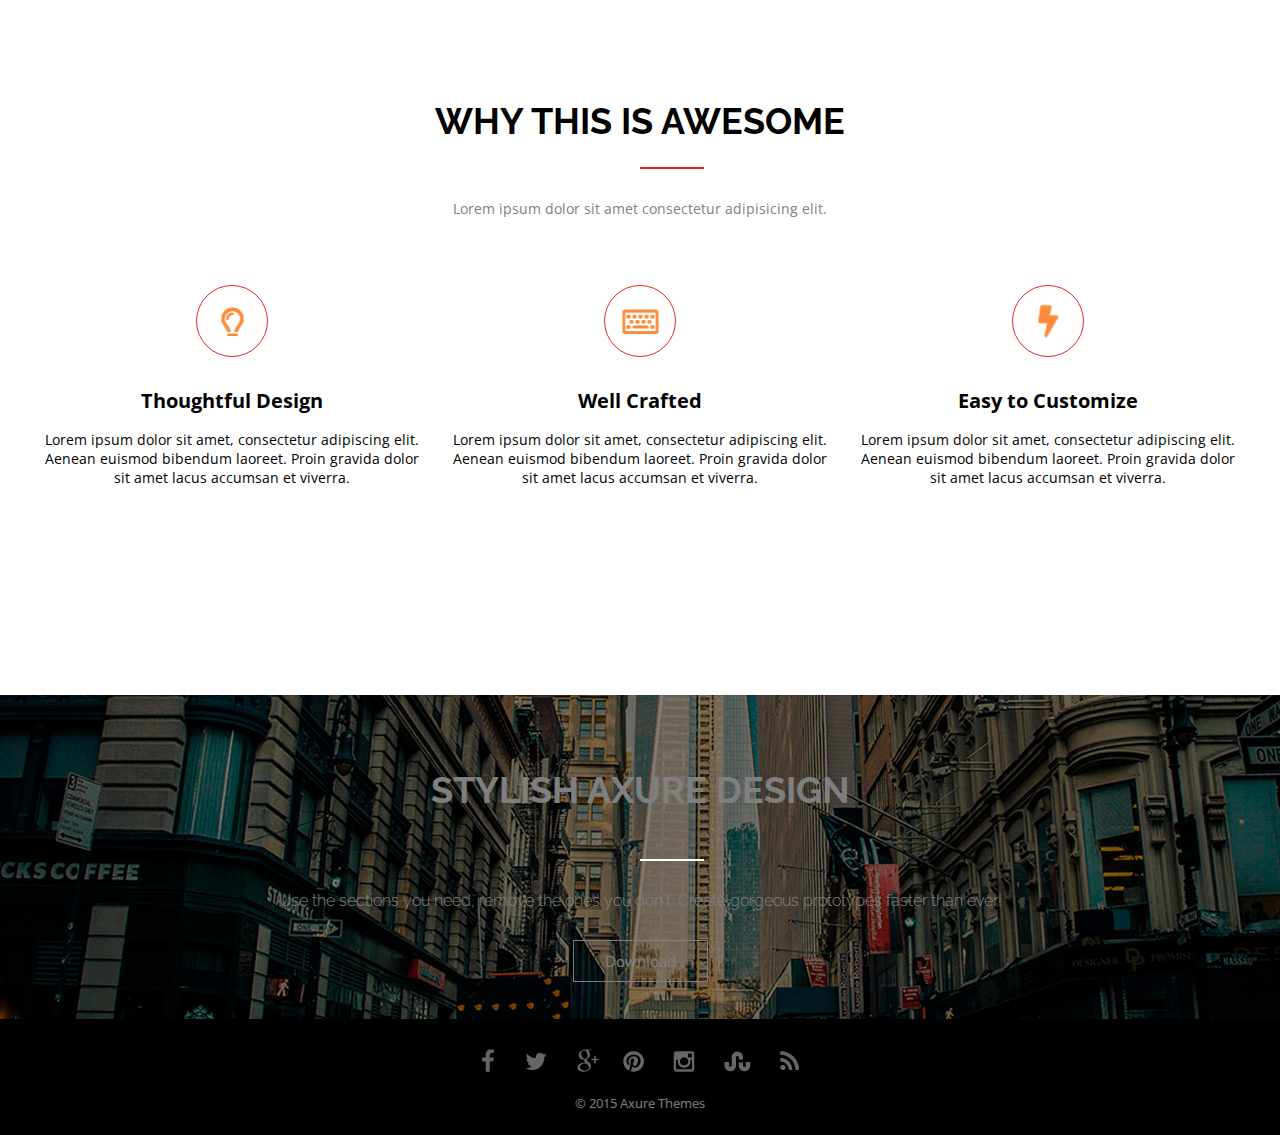
==== index.html @ c429e190 "lesson_3" ====
<!DOCTYPE html>
<html lang="en">
<head>
    <meta charset="UTF-8">
    <meta http-equiv="X-UA-Compatible" content="IE=edge">
    <meta name="viewport" content="width=device-width, initial-scale=1.0">
    <title>lessan_2</title>
    <link rel="stylesheet" href="style.css">
    <link rel="preconnect" href="https://fonts.gstatic.com">
    <link href="https://fonts.googleapis.com/css2?family=Raleway:ital,wght@0,200;0,300;0,400;0,500;0,600;0,700;1,200;1,300;1,400;1,500;1,600;1,700&display=swap" rel="stylesheet">  
    <link rel="preconnect" href="https://fonts.gstatic.com">
    <link href="https://fonts.googleapis.com/css2?family=Open+Sans:ital,wght@0,300;0,400;0,600;0,700;0,800;1,300;1,400;1,600;1,700;1,800&display=swap" rel="stylesheet">
</head>
<body>
    <section>
        <section class="cap">
            <h1 class="textLight">WHY THIS IS AWESOME</h1>
            <h1 class="separator"></h1>
            <p class="text">Lorem ipsum dolor sit amet consectetur adipisicing elit. </p>
            <div class="blockMain">
                <div class="blockContainer">
                    <div class="blockImage"> <img src="./icons/noname image.jpg" alt="" width="23px" height="30px"></div>
                    <div class="blockText">
                        <h2>Thoughtful Design</h2>
                        <p>Lorem ipsum dolor sit amet, consectetur adipiscing 
                            elit. Aenean euismod bibendum laoreet. Proin gravida  dolor sit amet lacus accumsan et viverra.</p>
                    </div>
                </div>

                <div class="blockContainer">
                    <div class="blockImage"> <img src="./icons/noname image.png" alt="" width="37px" height="26px"></div>
                    <div class="blockText">
                        <h2>Well Crafted</h2>
                        <p>Lorem ipsum dolor sit amet, consectetur adipiscing 
                            elit. Aenean euismod bibendum laoreet. Proin gravida  dolor sit amet lacus accumsan et viverra.</p>
                    </div>
                </div>

                <div class="blockContainer">
                    <div class="blockImage"> <img src="./icons/noname image (1).jpg" alt="" width="21px" height="33px"></div>
                    <div class="blockText">
                        <h2>Easy to Customize</h2>
                        <p>Lorem ipsum dolor sit amet, consectetur adipiscing 
                            elit. Aenean euismod bibendum laoreet. Proin gravida  dolor sit amet lacus accumsan et viverra.</p>
                    </div>
                </div>

            </div>
        </section>

        <section class="background">
            <div class="blockBackground">
                <div class="blockBackgroundText"><h1 class="textDark">STYLISH AXURE DESIGN</h1>
                <h1 class="separatorCenter"></h1>
                <p class="textCenter">Use the sections you need, remove the ones you don't.  Create gorgeous prototypes faster than ever!</p><div>
                <form action="">
                    <input type="button" value="Download">
                </form>
            </div>
        
            <div class="centerFooter">
                <img class="centerImage" src="./icons/noname image (3).png" alt="">
                <p class="centerText">© 2015 Axure Themes</p>
            </div>
        </section>
    </main>
      
</body>
</html>
---- style.css ----
* {
    margin: 0;
    outline: none;
    font-family: 'Open Sans', sans-serif;
}

html {
    font-size: 14px;
}

html,
body {
    height: 100%;
}

main {
    max-width: 1400px;
    width: 100%;
    margin: 0 auto;
    padding: 2rem;
    
}

.cap { 
    height: 595px;
    padding: 100px 28px 0 28px;
    text-align: center;
}

h1 {
    font-family:'Raleway', sans-serif;
    font-size: 36px;
    text-align: center;
}

h1.textDark {
    color: white;  
}


h2 {
    font-size: 20px;
    text-align: center;
    font-weight: 700;
    margin-top: 30px;
}

p {
    text-align: center;
    margin-top: 16px;
}

.centerText {
    text-align: center;
    font-size: 13px;
    font-weight: 400;
    color: white;
    margin-top: 18px;
}

.separator::after {
    content: '';
    width: 64px;
    height: 2px;
   background-color: #E72424;
   margin-top: 25px;
   position: absolute;
}

.separatorCenter::after {
    content: '';
    width: 64px;
    height: 2px;
   background-color: white;
   margin-top: 48px;
   position: absolute;
}

.text {
    font-size: 14px;
    color: gray;
    margin-top: 57px;
    text-align: center;
    font-family: 'Open Sans', sans-serif;
}

.textCenter {
    font-size: 16px;
    color: white;
    margin-top: 80px;
    text-align: center;
    font-family: 'Raleway', sans-serif;
    font-weight: 300;
}

.blockMain {
    width: 100%;
    display: flex;
    margin-top: 67px;
 
}

.blockContainer {
    width: calc(100% / 3);
    padding-left: 16px;
    padding-right: 16px;
}

.blockImage {
    width: 70px;
    height: 70px;
    border-radius: 50%;
    border: 1px solid #E72424;
    overflow: hidden;
    margin: auto;
    position: relative;
}

.blockImage img {
  top: 50%;
  left: 50%;
  transform: translateY(-50%) translateX(-50%);
  position: absolute;
}

.background {
    position: relative;
}

.blockBackground::before {
    content: "";
    height: 100%;
    width: 100%;
    background-color: rgba(0,0,0,.5);
    position: absolute;
}

.blockBackground {
    background-image: url(background/section.png);
}

.blockBackgroundText {
    padding-top: 74px;
    text-align: center;
}


input {
    background-color: transparent;
    width: 135px;
    height: 42px;
    color: white;
    font-size: 15px;
    font-family: 'Open Sans', sans-serif;
    margin-top: 30px;
    margin-bottom: 37px;
    border: 1px solid white;
}

.centerFooter {
    background-color: black;
    text-align: center;
    height: 101px;
    padding-bottom: 15px;
}

.centerImage {
    margin-top: 30px;
}
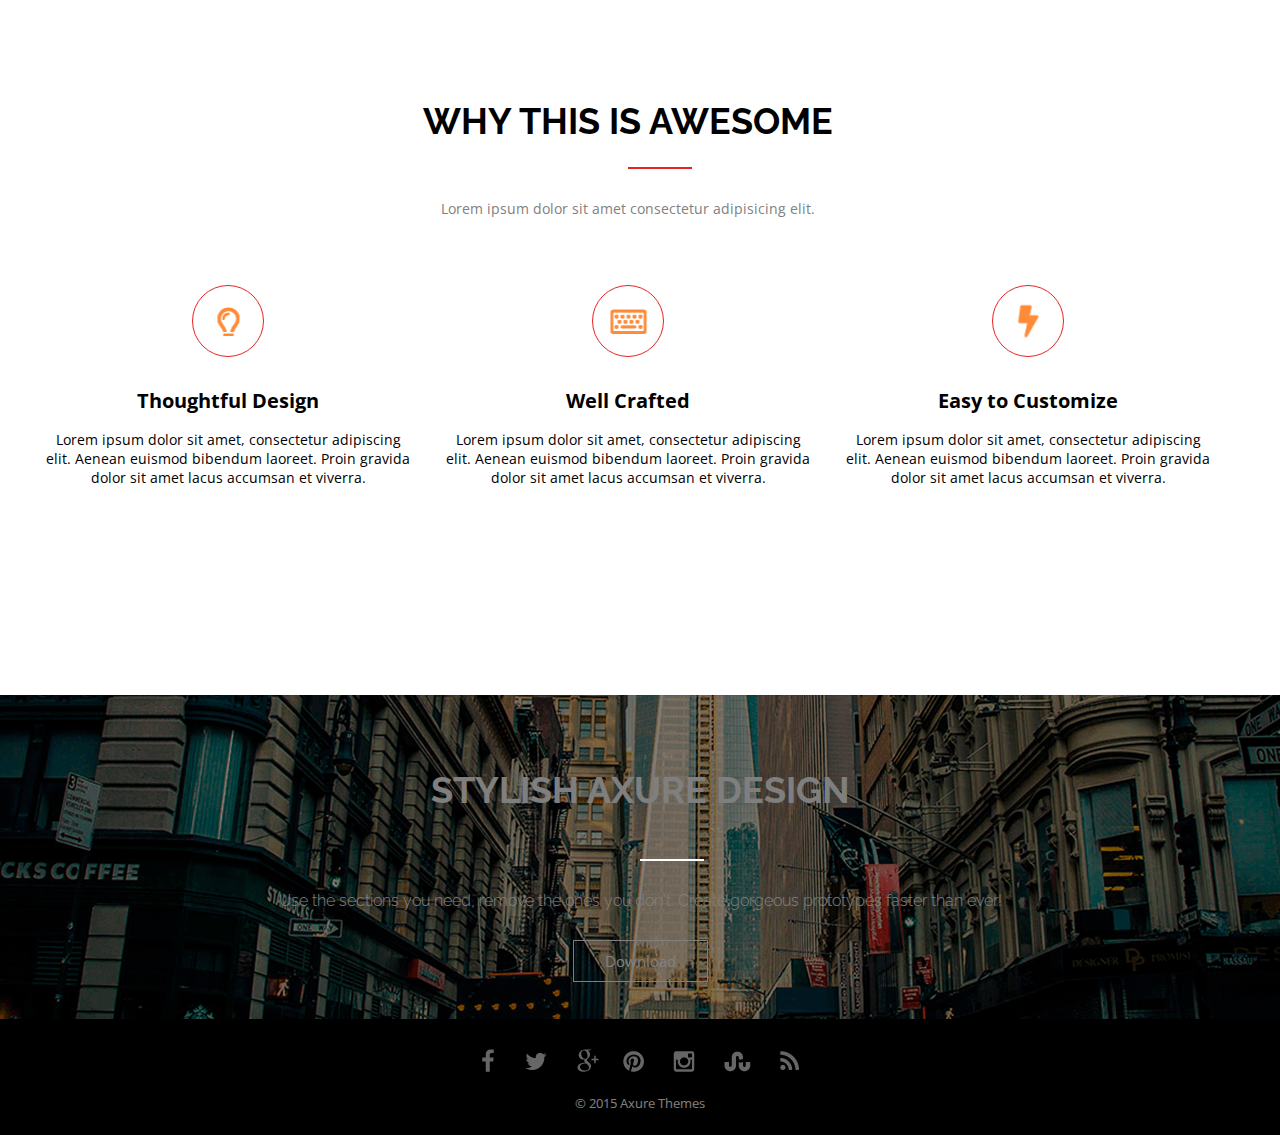
==== commit 1edd2ba4: "lesson_3 (исправлен)" ====
--- a/index.html
+++ b/index.html
@@ -12,7 +12,7 @@
     <link href="https://fonts.googleapis.com/css2?family=Open+Sans:ital,wght@0,300;0,400;0,600;0,700;0,800;1,300;1,400;1,600;1,700;1,800&display=swap" rel="stylesheet">
 </head>
 <body>
-    <section>
+    <main>
         <section class="cap">
             <h1 class="textLight">WHY THIS IS AWESOME</h1>
             <h1 class="separator"></h1>
--- a/style.css
+++ b/style.css
@@ -17,12 +17,11 @@
     max-width: 1400px;
     width: 100%;
     margin: 0 auto;
-    padding: 2rem;
-    
 }
 
 .cap { 
     height: 595px;
+    width: 1200px;
     padding: 100px 28px 0 28px;
     text-align: center;
 }
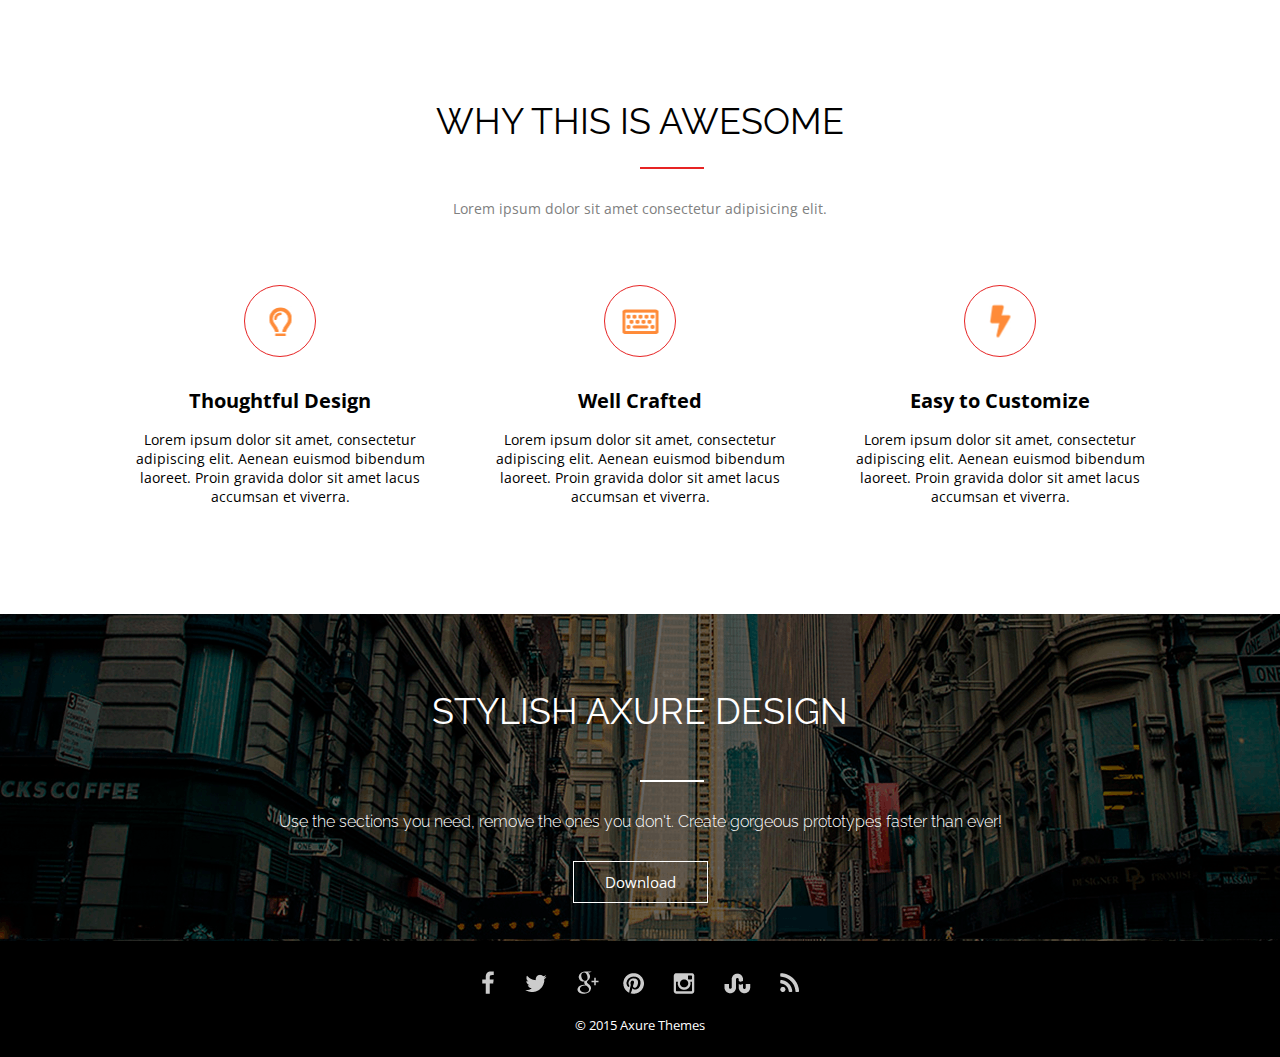
==== commit 6f1c9912: "lesson_3 (c исправлением)" ====
--- a/index.html
+++ b/index.html
@@ -14,14 +14,14 @@
 <body>
     <main>
         <section class="cap">
-            <h1 class="textLight">WHY THIS IS AWESOME</h1>
+            <h2 class="textLight">WHY THIS IS AWESOME</h2>
             <h1 class="separator"></h1>
             <p class="text">Lorem ipsum dolor sit amet consectetur adipisicing elit. </p>
             <div class="blockMain">
                 <div class="blockContainer">
                     <div class="blockImage"> <img src="./icons/noname image.jpg" alt="" width="23px" height="30px"></div>
                     <div class="blockText">
-                        <h2>Thoughtful Design</h2>
+                        <h3>Thoughtful Design</h3>
                         <p>Lorem ipsum dolor sit amet, consectetur adipiscing 
                             elit. Aenean euismod bibendum laoreet. Proin gravida  dolor sit amet lacus accumsan et viverra.</p>
                     </div>
@@ -30,7 +30,7 @@
                 <div class="blockContainer">
                     <div class="blockImage"> <img src="./icons/noname image.png" alt="" width="37px" height="26px"></div>
                     <div class="blockText">
-                        <h2>Well Crafted</h2>
+                        <h3>Well Crafted</h3>
                         <p>Lorem ipsum dolor sit amet, consectetur adipiscing 
                             elit. Aenean euismod bibendum laoreet. Proin gravida  dolor sit amet lacus accumsan et viverra.</p>
                     </div>
@@ -39,7 +39,7 @@
                 <div class="blockContainer">
                     <div class="blockImage"> <img src="./icons/noname image (1).jpg" alt="" width="21px" height="33px"></div>
                     <div class="blockText">
-                        <h2>Easy to Customize</h2>
+                        <h3>Easy to Customize</h3>
                         <p>Lorem ipsum dolor sit amet, consectetur adipiscing 
                             elit. Aenean euismod bibendum laoreet. Proin gravida  dolor sit amet lacus accumsan et viverra.</p>
                     </div>
@@ -50,7 +50,7 @@
 
         <section class="background">
             <div class="blockBackground">
-                <div class="blockBackgroundText"><h1 class="textDark">STYLISH AXURE DESIGN</h1>
+                <div class="blockBackgroundText"><h2 class="textDark">STYLISH AXURE DESIGN</h2>
                 <h1 class="separatorCenter"></h1>
                 <p class="textCenter">Use the sections you need, remove the ones you don't.  Create gorgeous prototypes faster than ever!</p><div>
                 <form action="">
--- a/style.css
+++ b/style.css
@@ -20,31 +20,40 @@
 }
 
 .cap { 
-    height: 595px;
-    width: 1200px;
-    padding: 100px 28px 0 28px;
-    text-align: center;
+   padding: 100px 100px 108px 100px;
+   text-align: center;
 }
 
-h1 {
-    font-family:'Raleway', sans-serif;
+h2 {
+    font-family:'Raleway';
     font-size: 36px;
     text-align: center;
+    font-weight: 400;
+    font-style: normal;
 }
 
-h1.textDark {
-    color: white;  
+h2.textDark {
+    color: white; 
+    position: relative;
+    z-index: 1; 
 }
 
 
-h2 {
+h3 {
+    font-family: 'Open Sans';
     font-size: 20px;
     text-align: center;
     font-weight: 700;
     margin-top: 30px;
+    font-style: normal;
 }
 
 p {
+    font-family: 'Open Sans';
+    font-weight: 400;
+    font-style: normal;
+    font-weight: 400;
+    font-size: 14px;
     text-align: center;
     margin-top: 16px;
 }
@@ -55,6 +64,8 @@
     font-weight: 400;
     color: white;
     margin-top: 18px;
+    position: relative;
+    z-index: 1;
 }
 
 .separator::after {
@@ -73,6 +84,7 @@
    background-color: white;
    margin-top: 48px;
    position: absolute;
+   z-index: 1;
 }
 
 .text {
@@ -88,15 +100,16 @@
     color: white;
     margin-top: 80px;
     text-align: center;
-    font-family: 'Raleway', sans-serif;
+    font-family: 'Raleway';
     font-weight: 300;
+    position: relative;
+    z-index: 1;
 }
 
 .blockMain {
     width: 100%;
     display: flex;
     margin-top: 67px;
- 
 }
 
 .blockContainer {
@@ -126,23 +139,32 @@
     position: relative;
 }
 
-.blockBackground::before {
+.blockBackground::after {
     content: "";
     height: 100%;
     width: 100%;
-    background-color: rgba(0,0,0,.5);
+    background-color: rgba(0,0,0,.6);
     position: absolute;
+    top: 0;
+    left: 0;
 }
 
 .blockBackground {
     background-image: url(background/section.png);
+    position: relative;
+    width: 100%;
+    height: auto;
 }
 
 .blockBackgroundText {
-    padding-top: 74px;
+    padding-top: 76px;
     text-align: center;
 }
 
+form {
+    position: relative;
+    z-index: 1;
+}
 
 input {
     background-color: transparent;
@@ -152,7 +174,7 @@
     font-size: 15px;
     font-family: 'Open Sans', sans-serif;
     margin-top: 30px;
-    margin-bottom: 37px;
+    margin-bottom: 38px;
     border: 1px solid white;
 }
 
@@ -165,6 +187,8 @@
 
 .centerImage {
     margin-top: 30px;
+    position: relative;
+    z-index: 1;
 }
 
 
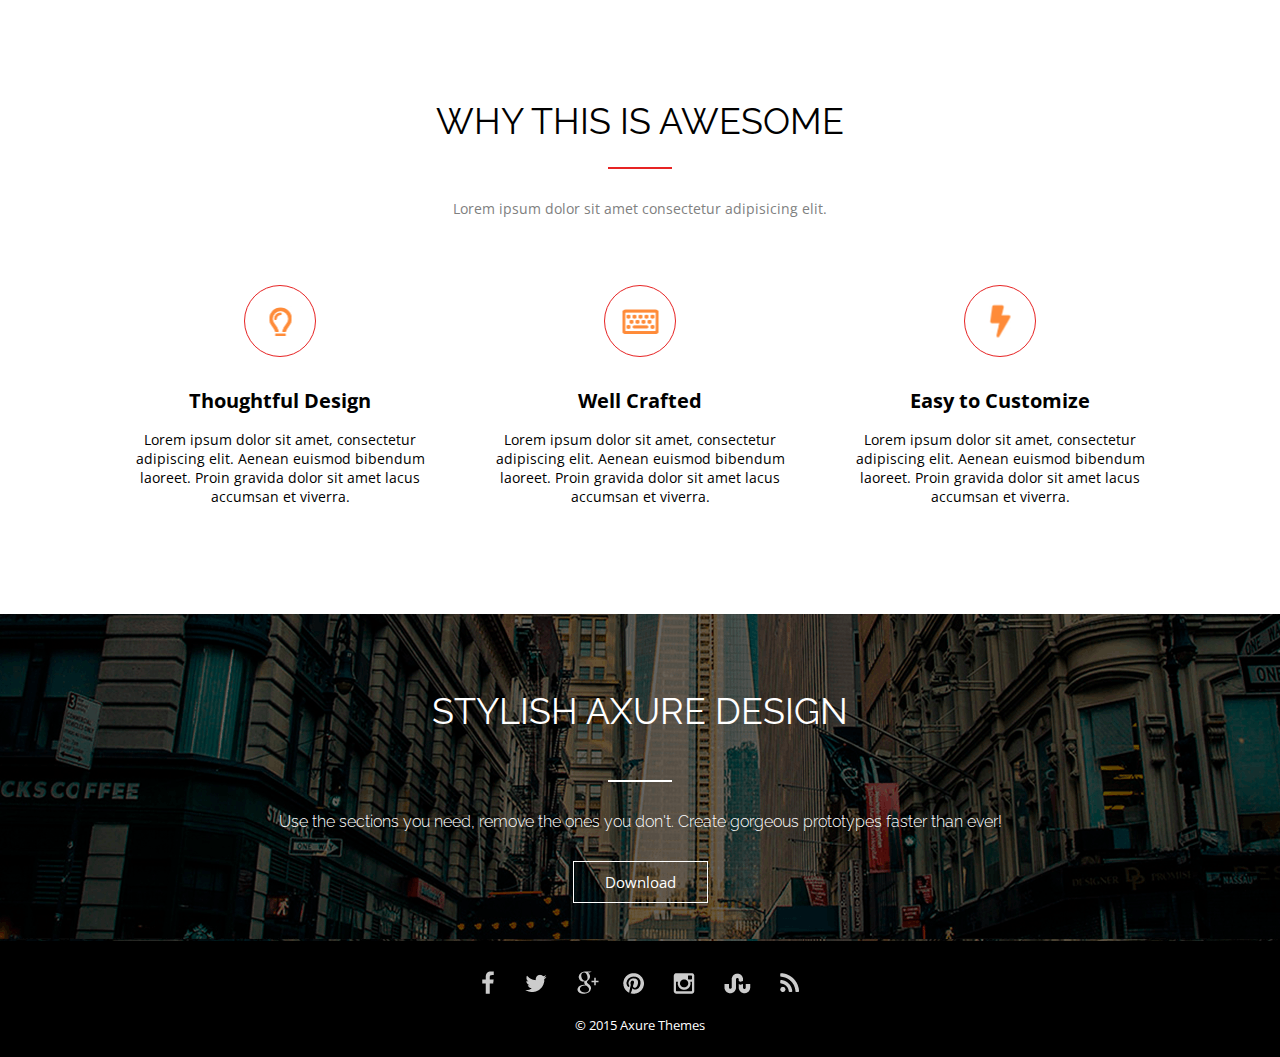
==== commit d4c3ec8d: "lesson_3" ====
--- a/index.html
+++ b/index.html
@@ -17,6 +17,7 @@
             <h2 class="textLight">WHY THIS IS AWESOME</h2>
             <h1 class="separator"></h1>
             <p class="text">Lorem ipsum dolor sit amet consectetur adipisicing elit. </p>
+        
             <div class="blockMain">
                 <div class="blockContainer">
                     <div class="blockImage"> <img src="./icons/noname image.jpg" alt="" width="23px" height="30px"></div>
--- a/style.css
+++ b/style.css
@@ -24,6 +24,8 @@
    text-align: center;
 }
 
+
+
 h2 {
     font-family:'Raleway';
     font-size: 36px;
@@ -68,23 +70,25 @@
     z-index: 1;
 }
 
-.separator::after {
-    content: '';
+h1::after {
     width: 64px;
     height: 2px;
+    left: calc( 100% / 2 - 32px);
+}
+
+h1.separator::after {
+    content: '';
    background-color: #E72424;
    margin-top: 25px;
    position: absolute;
 }
 
-.separatorCenter::after {
-    content: '';
-    width: 64px;
-    height: 2px;
+h1.separatorCenter::after {
+    content: ''; 
    background-color: white;
    margin-top: 48px;
    position: absolute;
-   z-index: 1;
+   z-index: 1; 
 }
 
 .text {
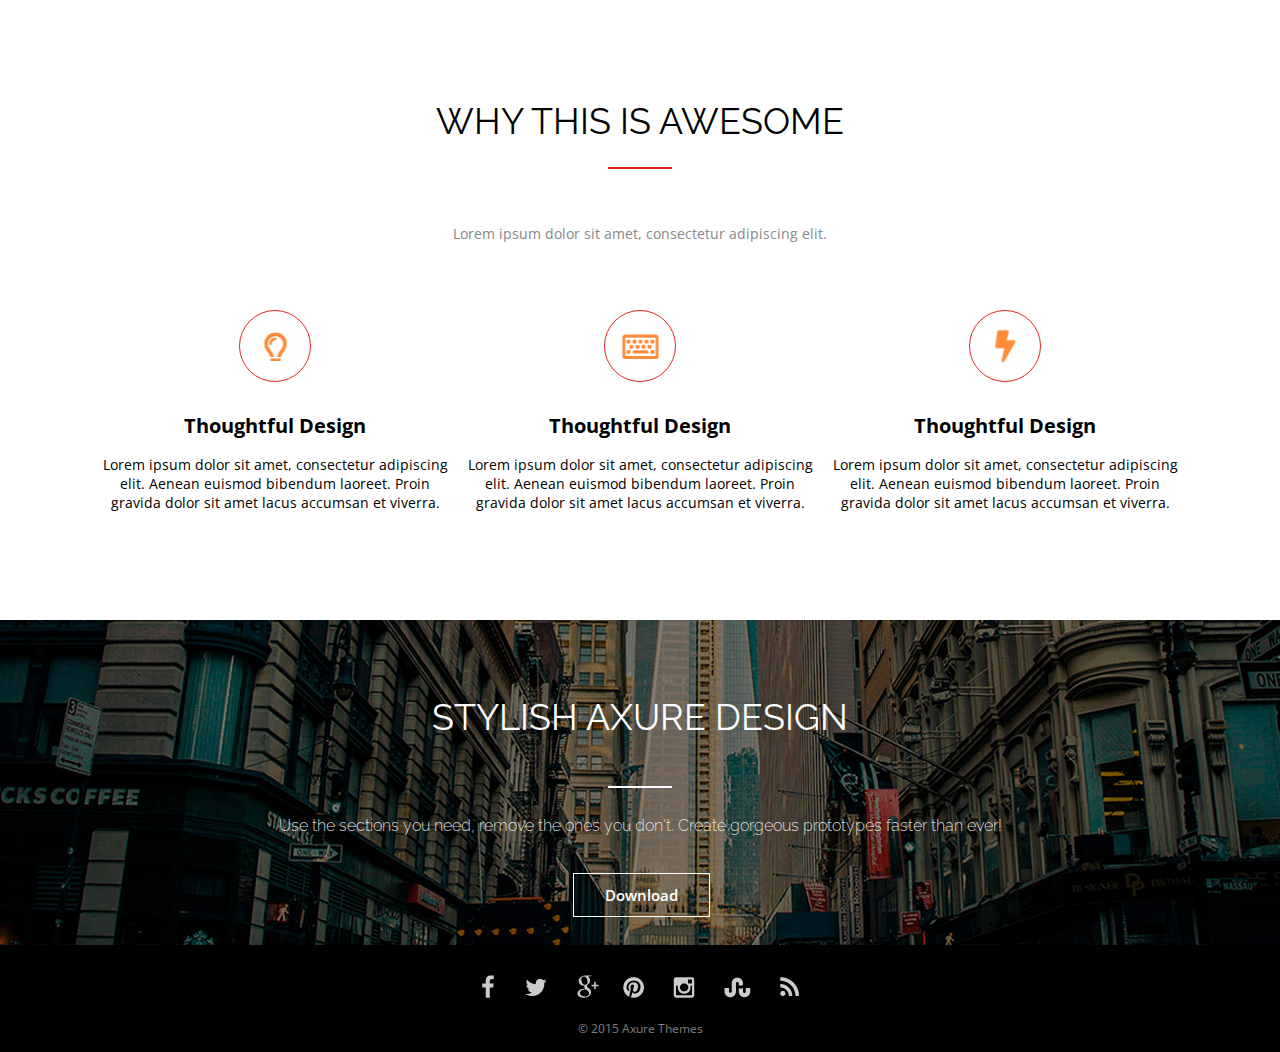
==== commit f73ed064: "lesson_3 (14.04)" ====
--- a/index.html
+++ b/index.html
@@ -4,67 +4,70 @@
     <meta charset="UTF-8">
     <meta http-equiv="X-UA-Compatible" content="IE=edge">
     <meta name="viewport" content="width=device-width, initial-scale=1.0">
-    <title>lessan_2</title>
+    <title>Document</title>
     <link rel="stylesheet" href="style.css">
     <link rel="preconnect" href="https://fonts.gstatic.com">
-    <link href="https://fonts.googleapis.com/css2?family=Raleway:ital,wght@0,200;0,300;0,400;0,500;0,600;0,700;1,200;1,300;1,400;1,500;1,600;1,700&display=swap" rel="stylesheet">  
+    <link href="https://fonts.googleapis.com/css2?family=Raleway:ital,wght@0,100;0,200;0,300;0,400;0,500;1,100;1,200;1,300;1,400;1,500&display=swap" rel="stylesheet">
     <link rel="preconnect" href="https://fonts.gstatic.com">
     <link href="https://fonts.googleapis.com/css2?family=Open+Sans:ital,wght@0,300;0,400;0,600;0,700;0,800;1,300;1,400;1,600;1,700;1,800&display=swap" rel="stylesheet">
 </head>
 <body>
     <main>
         <section class="cap">
-            <h2 class="textLight">WHY THIS IS AWESOME</h2>
-            <h1 class="separator"></h1>
-            <p class="text">Lorem ipsum dolor sit amet consectetur adipisicing elit. </p>
-        
-            <div class="blockMain">
-                <div class="blockContainer">
-                    <div class="blockImage"> <img src="./icons/noname image.jpg" alt="" width="23px" height="30px"></div>
-                    <div class="blockText">
-                        <h3>Thoughtful Design</h3>
-                        <p>Lorem ipsum dolor sit amet, consectetur adipiscing 
+            <h2 class="dark">WHY THIS IS AWESOME</h2>
+            <h1 class="seporator"></h1>
+            <p class="subtitle">Lorem ipsum dolor sit amet, consectetur adipiscing elit.
+            </p>
+
+            <div class="container">
+                <div class="box">
+                    <div class="card"><img src="./icons/light_bulb.png" alt="" width="23px" height="30px"></div>
+                    <div class="description">
+                        <p class="name">Thoughtful Design</p>
+                        <p class="text">Lorem ipsum dolor sit amet, consectetur adipiscing 
                             elit. Aenean euismod bibendum laoreet. Proin gravida  dolor sit amet lacus accumsan et viverra.</p>
                     </div>
                 </div>
 
-                <div class="blockContainer">
-                    <div class="blockImage"> <img src="./icons/noname image.png" alt="" width="37px" height="26px"></div>
-                    <div class="blockText">
-                        <h3>Well Crafted</h3>
-                        <p>Lorem ipsum dolor sit amet, consectetur adipiscing 
+                <div class="box">
+                    <div class="card"><img src="./icons/keyboard.png" alt=""></div>
+                    <div class="description">
+                        <p class="name">Thoughtful Design</p>
+                        <p class="text">Lorem ipsum dolor sit amet, consectetur adipiscing 
                             elit. Aenean euismod bibendum laoreet. Proin gravida  dolor sit amet lacus accumsan et viverra.</p>
                     </div>
                 </div>
 
-                <div class="blockContainer">
-                    <div class="blockImage"> <img src="./icons/noname image (1).jpg" alt="" width="21px" height="33px"></div>
-                    <div class="blockText">
-                        <h3>Easy to Customize</h3>
-                        <p>Lorem ipsum dolor sit amet, consectetur adipiscing 
+                <div class="box">
+                    <div class="card"><img src="./icons/lightning.png" alt=""></div>
+                    <div class="description">
+                        <p class="name">Thoughtful Design</p>
+                        <p class="text">Lorem ipsum dolor sit amet, consectetur adipiscing 
                             elit. Aenean euismod bibendum laoreet. Proin gravida  dolor sit amet lacus accumsan et viverra.</p>
                     </div>
                 </div>
-
             </div>
         </section>
 
-        <section class="background">
-            <div class="blockBackground">
-                <div class="blockBackgroundText"><h2 class="textDark">STYLISH AXURE DESIGN</h2>
-                <h1 class="separatorCenter"></h1>
-                <p class="textCenter">Use the sections you need, remove the ones you don't.  Create gorgeous prototypes faster than ever!</p><div>
-                <form action="">
-                    <input type="button" value="Download">
-                </form>
+        <section class="background_main">
+            <div class="background">
+                <div class="image">
+                    <h2 class="light">STYLISH AXURE DESIGN</h2>
+                    <h1 class="light"></h1>
+                    <p class="text_background">Use the sections you need, remove the ones you don't.  Create gorgeous prototypes faster than ever!</p>
+                   <div class="button_container">
+                       <a href="https://mgw.by/wp-content/uploads/2020/11/%D0%A2%D1%80%D0%B0%D0%BA%D1%82%D0%BE%D1%80%D0%BD%D1%8B%D0%B5-%D0%BF%D0%BB%D1%83%D0%B3%D0%B8-%D0%9C%D0%97%D0%A8.pdf" src="" download class="button">Download</a>
+                   </div>
             </div>
-        
-            <div class="centerFooter">
-                <img class="centerImage" src="./icons/noname image (3).png" alt="">
-                <p class="centerText">© 2015 Axure Themes</p>
-            </div>
+        </div>
         </section>
     </main>
-      
+    <footer>
+        <div class="footer_content">
+            <img src="./icons/icons.png" alt="">
+            <p class="text_footer">© 2015 Axure Themes</p>
+        </div>
+    </footer>
 </body>
-</html>
+
+</html>--- a/style.css
+++ b/style.css
@@ -1,6 +1,6 @@
 * {
+    
     margin: 0;
-    outline: none;
     font-family: 'Open Sans', sans-serif;
 }
 
@@ -19,53 +19,28 @@
     margin: 0 auto;
 }
 
-.cap { 
-   padding: 100px 100px 108px 100px;
-   text-align: center;
+.cap {
+    padding: 100px 100px 108px 100px;
+    text-align: center;
+    position: relative;
 }
 
-
-
 h2 {
-    font-family:'Raleway';
+    font-family: 'Raleway', sans-serif;
+    font-style: normal;
     font-size: 36px;
-    text-align: center;
-    font-weight: 400;
-    font-style: normal;
 }
 
-h2.textDark {
-    color: white; 
-    position: relative;
-    z-index: 1; 
+h2.dark {
+    font-weight: 400; 
+    padding-bottom: 25px;
 }
 
-
-h3 {
-    font-family: 'Open Sans';
-    font-size: 20px;
-    text-align: center;
-    font-weight: 700;
-    margin-top: 30px;
-    font-style: normal;
-}
-
-p {
-    font-family: 'Open Sans';
-    font-weight: 400;
-    font-style: normal;
-    font-weight: 400;
-    font-size: 14px;
-    text-align: center;
-    margin-top: 16px;
-}
-
-.centerText {
-    text-align: center;
-    font-size: 13px;
-    font-weight: 400;
-    color: white;
-    margin-top: 18px;
+h2.light {
+    color: #FFFFFF;
+    font-weight: normal;
+    padding-top: 76px;
+    padding-bottom: 48px;
     position: relative;
     z-index: 1;
 }
@@ -73,128 +48,151 @@
 h1::after {
     width: 64px;
     height: 2px;
-    left: calc( 100% / 2 - 32px);
+    left: calc(50% - 32px);
 }
 
-h1.separator::after {
-    content: '';
-   background-color: #E72424;
-   margin-top: 25px;
-   position: absolute;
+h1.seporator::after {
+    content: "";
+    position: absolute;
+    background-color: #E72424;
+    
 }
 
-h1.separatorCenter::after {
-    content: ''; 
-   background-color: white;
-   margin-top: 48px;
-   position: absolute;
-   z-index: 1; 
+h1.light::after {
+    content: "";
+    position: absolute;
+    background-color: #FFFFFF;
+    z-index: 1;
+    
 }
 
-.text {
-    font-size: 14px;
-    color: gray;
-    margin-top: 57px;
-    text-align: center;
+p {
     font-family: 'Open Sans', sans-serif;
+    font-style: normal; 
 }
 
-.textCenter {
+p.subtitle {
+    font-weight: 400;
+    font-size: 14px;
+    color: #86878B;
+    padding-top: 57px;
+    padding-bottom: 67px;
+}
+
+p.name {
+    font-weight: 700;
+    font-size: 20px;
+    padding-bottom: 16px;
+}
+
+p.text {
+    font-weight: 400;
+    font-size: 14px;
+}
+
+p.text_footer {
+    font-size: 12px;
+    font-weight: normal;
+    color: rgba(255, 255, 255, 0.5);
+    padding-top: 18px;
+}
+
+.text_background {
+    font-family: 'Raleway', sans-serif;
+    font-weight: 300;
+    font-style: normal;
     font-size: 16px;
-    color: white;
-    margin-top: 80px;
-    text-align: center;
-    font-family: 'Raleway';
-    font-weight: 300;
+    color: rgba(255, 255, 255, 0.8);
+    padding-top: 30px;
+    padding-bottom: 38px;
     position: relative;
     z-index: 1;
 }
 
-.blockMain {
-    width: 100%;
+.container {
     display: flex;
-    margin-top: 67px;
+    justify-content: space-between;
+    width: 100%; 
 }
 
-.blockContainer {
-    width: calc(100% / 3);
-    padding-left: 16px;
-    padding-right: 16px;
+.box {
+    width: 350px;
+    height: 100%;
+    text-align: center;
 }
 
-.blockImage {
+.card {
+    border-radius: 50%;
+    border: 1px solid #E72424;
     width: 70px;
     height: 70px;
-    border-radius: 50%;
-    border: 1px solid #E72424;
+    position: relative;
     overflow: hidden;
     margin: auto;
+}
+
+.card img {
+    position: absolute;
+    top: 50%;
+    transform: translateY(-50%) translateX(-50%);
+}
+
+.description {
+    padding-top: 30px;
+}
+
+.background_main {
     position: relative;
 }
 
-.blockImage img {
-  top: 50%;
-  left: 50%;
-  transform: translateY(-50%) translateX(-50%);
-  position: absolute;
+.background {
+    background-image: url(./background/bockground.png);
+    text-align: center; 
+    height: 325px;
+    width: 100%;
 }
 
-.background {
+.background::after{
+    content: "";
+    width: 100%;
+    height: 100%;
+    background-color: rgba(0, 0, 0, .5);
+    position: absolute;
+    right: 0;
+    top: 0;
+}
+
+.image {
     position: relative;
 }
 
-.blockBackground::after {
-    content: "";
-    height: 100%;
-    width: 100%;
-    background-color: rgba(0,0,0,.6);
+.button_container {
+    border: 1px solid white;
+    width: 135px;
+    height: 42px;
     position: absolute;
-    top: 0;
-    left: 0;
-}
-
-.blockBackground {
-    background-image: url(background/section.png);
-    position: relative;
-    width: 100%;
-    height: auto;
-}
-
-.blockBackgroundText {
-    padding-top: 76px;
-    text-align: center;
-}
-
-form {
-    position: relative;
+    left: calc(50% - 67.5px);
     z-index: 1;
 }
 
-input {
-    background-color: transparent;
-    width: 135px;
-    height: 42px;
-    color: white;
+.button {
+    text-decoration: none;
     font-size: 15px;
     font-family: 'Open Sans', sans-serif;
-    margin-top: 30px;
-    margin-bottom: 38px;
-    border: 1px solid white;
+    font-weight: 600;
+    font-style: normal;
+    color: white;
+    line-height: 42px;
 }
 
-.centerFooter {
+footer {
+    max-width: 1400px;
+    margin: 0 auto;
     background-color: black;
-    text-align: center;
-    height: 101px;
-    padding-bottom: 15px;
 }
 
-.centerImage {
-    margin-top: 30px;
-    position: relative;
-    z-index: 1;
-}
-
-
-
-
+.footer_content {
+    text-align: center;
+    padding-top: 30px;
+    padding-bottom: 15px;
+}